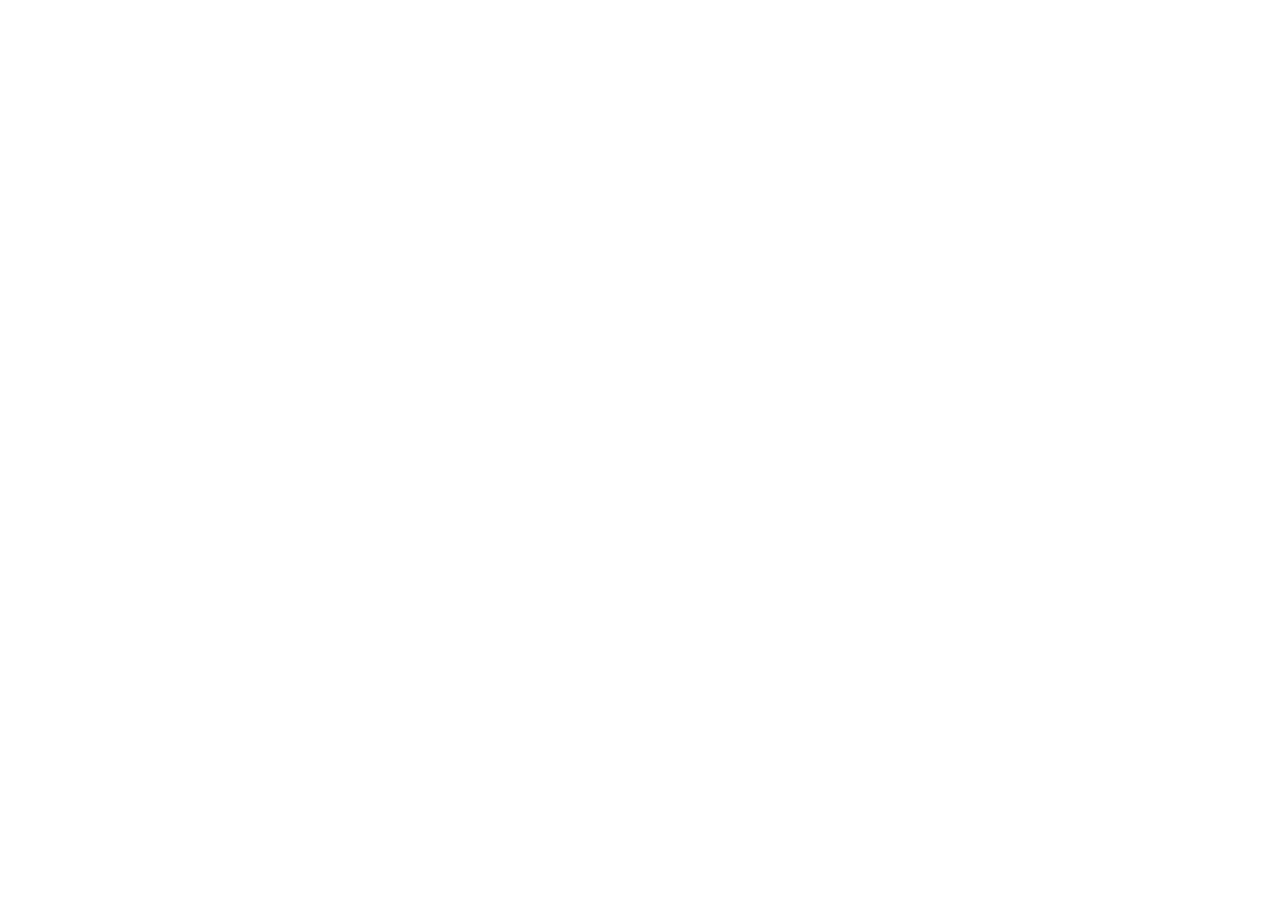
==== index.html @ 6aa1a6d1 "first page commit" ====
<!DOCTYPE html>
<html lang="en">
    <head>
        <meta charset="UTF-8">
        <meta name="viewport" content="width=device-width, initial-scale=1.0">
        <title>saids.sh</title>
    </head>

    <body>
        <header>
            <!---->
            <div class="title">
                <!---->
            </div>
            <section class="navMenu">
                <!---->
            </section>
            <div class="themeSwitch">
                <!---->
            </div>
        </header>
        <main>
            <!---->
            <div class="saids-sh">
                <!---->
            </div>
        </main>
        <footer>
            <!---->
            <div class="pageInfo">
                <!---->
            </div>
        </footer>
    </body>
</html>
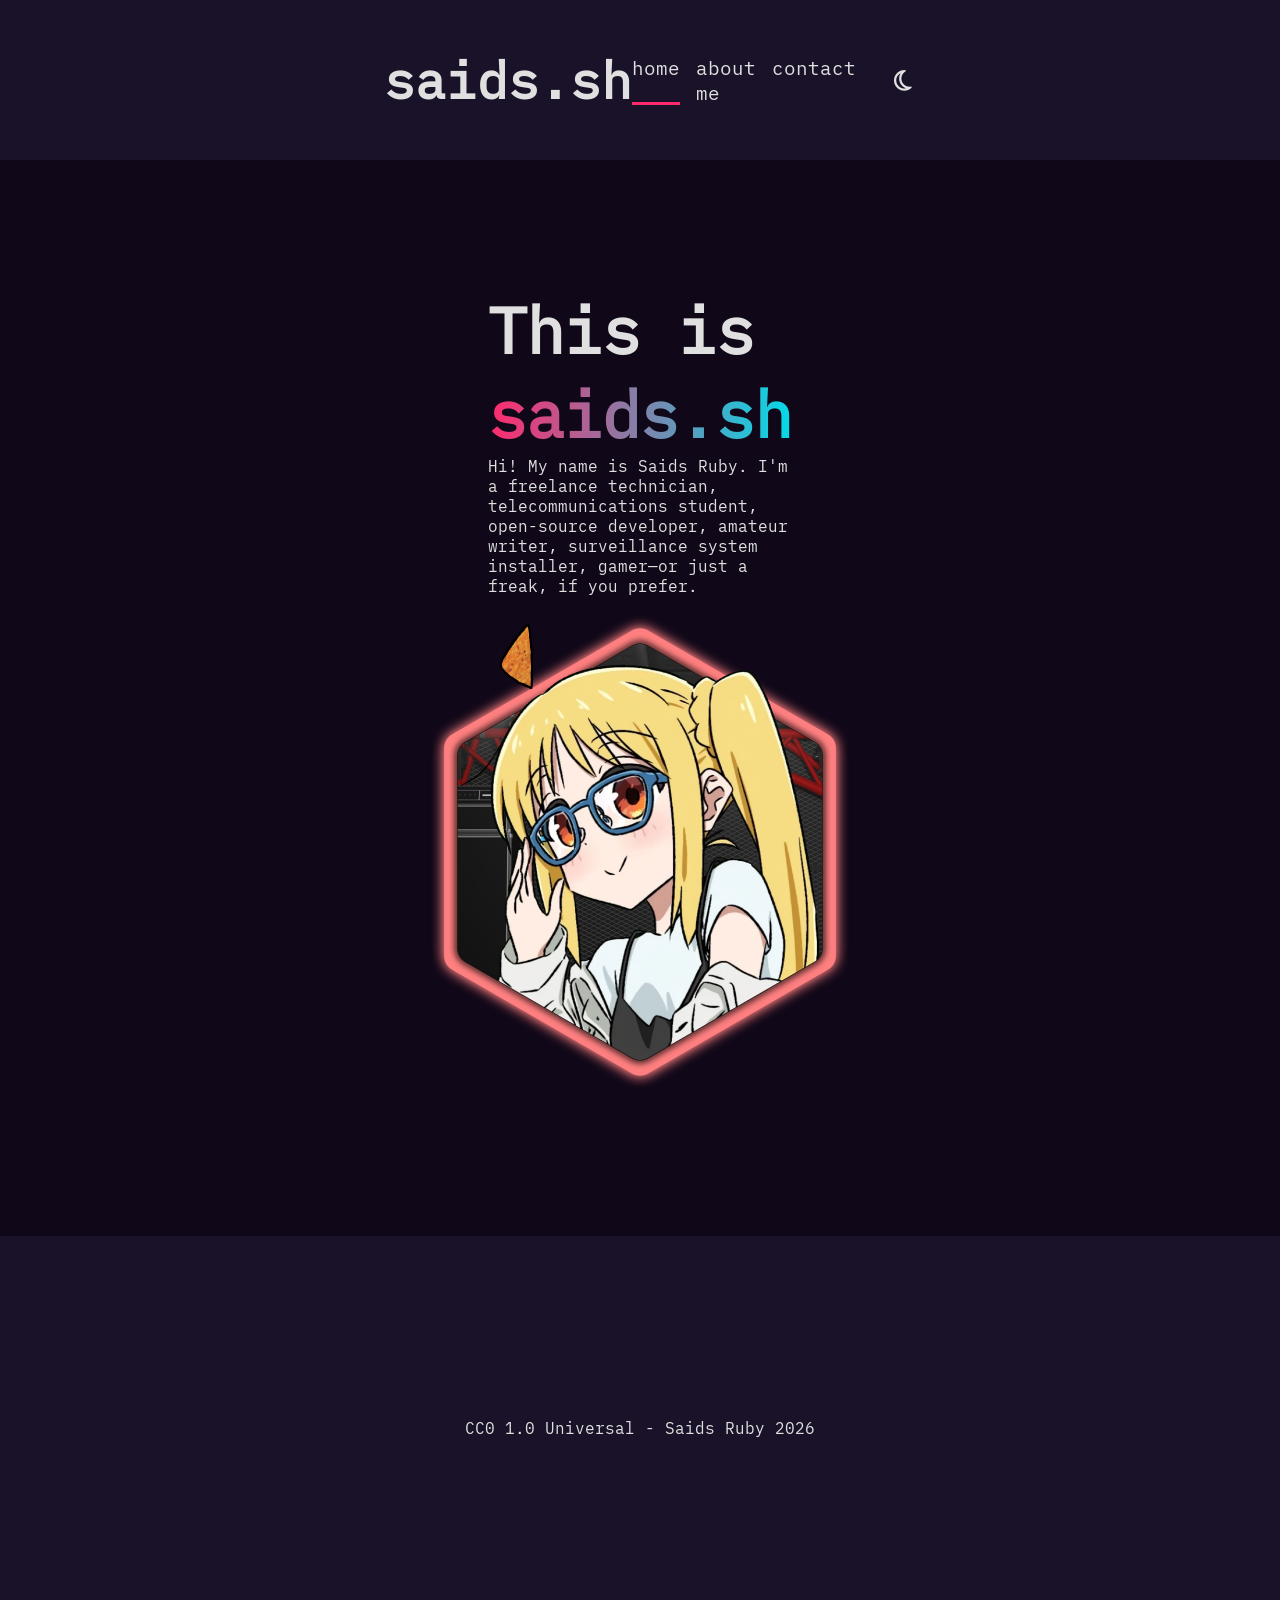
==== commit 294fe163: "worked on footer, styles n aboutMe page" ====
--- a/index.html
+++ b/index.html
@@ -3,6 +3,9 @@
     <head>
         <meta charset="UTF-8">
         <meta name="viewport" content="width=device-width, initial-scale=1.0">
+        <link rel="stylesheet" href="./style/style.css">
+        <script src="./scripts/themeToggle.js" defer></script>
+        <script src="./scripts/yearUpdate.js" defer></script>
         <title>saids.sh</title>
     </head>
 
@@ -11,24 +14,42 @@
             <!---->
             <div class="title">
                 <!---->
+                <h1><a href="index.html">saids.sh</a></h1>
             </div>
-            <section class="navMenu">
+            <div class="headerContent">
                 <!---->
-            </section>
-            <div class="themeSwitch">
-                <!---->
+                <section class="navMenu">
+                    <!---->
+                    <a href="index.html" class="selected">home</a>
+                    <a href="./pages/aboutMe.html">about me</a>
+                    <a href="">contact</a>
+                </section>
+
+                <div class="themeToggle">
+                    <button class="toggleButton" id="toggleBox" aria-label="switch theme">
+                        <span class="icon" id="themeIcon"></span>
+                    </button>
+                </div>
             </div>
         </header>
         <main>
             <!---->
             <div class="saids-sh">
                 <!---->
+                <div class="intro">
+                    <h2>This is <span class="name">saids.sh</span></h2>
+                    <p>
+                        Hi! My name is Saids Ruby. I'm a freelance technician, telecommunications student, open-source developer, amateur writer, surveillance system installer, gamer—or just a freak, if you prefer.
+                    </p>
+                </div>
+                <img src="./assets/images/pic.png" alt="saids image">
             </div>
         </main>
         <footer>
             <!---->
             <div class="pageInfo">
                 <!---->
+                <p>CC0 1.0 Universal - Saids Ruby <span id="year">year</span></p>
             </div>
         </footer>
     </body>
--- a/style/style.css
+++ b/style/style.css
@@ -0,0 +1,256 @@
+@charset "UTF-8";
+/*
+inotifywait -m -r -e modify,create,delete --format '%w%f' **scss/** | while read FILE; do
+    echo "¡Cambio detectado en $FILE! Compilando..."
+    sassc **scss/style.scss** **style/style.css**
+    echo "Compilación lista."
+done
+*/
+:root {
+  --mainBG: #100818;
+  --secondaryBG: #1a1228;
+  --text: #e0e0e0;
+  --shadow: rgba(224, 224, 224, 0.4);
+  --pinkAccent: #ff2a6d;
+  --cyanAccent: #05d9e8; }
+
+.lightTheme {
+  --mainBG: #f5f5fa;
+  --secondaryBG: #e6e6f0;
+  --text: #1e1e2d;
+  --pinkAccent: #c81450;
+  --cyanAccent: #00a0af;
+  --shadow: rgba(30, 30, 45, 0.2); }
+
+@font-face {
+  font-family: 'Symbols Nerd Font';
+  src: url("../assets/fonts/symbolsNerdFont.ttf") format("truetype");
+  font-weight: normal;
+  font-style: normal;
+  font-display: swap; }
+
+@font-face {
+  font-family: 'iMWriting Nerd Font';
+  src: url("../assets/fonts/iMWritingMonoNerdFont-Regular.ttf") format("truetype");
+  font-weight: normal;
+  font-style: normal;
+  font-display: swap; }
+
+:root {
+  --mainBG: #100818;
+  --secondaryBG: #1a1228;
+  --text: #e0e0e0;
+  --shadow: rgba(224, 224, 224, 0.4);
+  --pinkAccent: #ff2a6d;
+  --cyanAccent: #05d9e8; }
+
+.lightTheme {
+  --mainBG: #f5f5fa;
+  --secondaryBG: #e6e6f0;
+  --text: #1e1e2d;
+  --pinkAccent: #c81450;
+  --cyanAccent: #00a0af;
+  --shadow: rgba(30, 30, 45, 0.2); }
+
+* {
+  font-family: 'iMWriting Nerd Font', 'Symbols Nerd Font';
+  box-sizing: border-box;
+  margin: 0;
+  padding: 0; }
+
+body {
+  background-color: var(--mainBG); }
+
+header {
+  display: flex;
+  flex-direction: row;
+  align-self: start;
+  justify-content: space-between;
+  align-items: center;
+  width: 100%;
+  height: 10rem;
+  padding-left: 24rem;
+  padding-right: 24rem;
+  background-color: var(--secondaryBG);
+  color: var(--text); }
+  header .title h1 a {
+    text-decoration: none;
+    color: var(--text);
+    font-size: 3.2rem; }
+  header .headerContent {
+    display: flex;
+    flex-direction: row;
+    align-items: center; }
+    header .headerContent .navMenu {
+      display: flex;
+      gap: 1rem;
+      font-size: 1.2rem; }
+      header .headerContent .navMenu .selected {
+        border-bottom: 0.2rem solid transparent;
+        animation: borderFadeIn 0.2s ease-out forwards; }
+
+@keyframes borderFadeIn {
+  from {
+    border-bottom-color: transparent; }
+  to {
+    border-bottom-color: var(--pinkAccent); } }
+      header .headerContent .navMenu a {
+        text-decoration: none;
+        color: var(--text); }
+    header .headerContent .themeToggle {
+      display: flex;
+      margin-left: 2rem; }
+      header .headerContent .themeToggle .toggleButton {
+        padding-top: 0.2rem;
+        padding-bottom: 0.2rem;
+        padding-left: 0.4rem;
+        padding-right: 0.4rem;
+        background-color: transparent;
+        color: transparent;
+        border: none;
+        border-radius: 0.4rem;
+        cursor: pointer; }
+        header .headerContent .themeToggle .toggleButton:hover .icon {
+          text-shadow: 0 0 5px var(--shadow), 0 0 10px var(--shadow), 0 0 20px var(--shadow); }
+        header .headerContent .themeToggle .toggleButton:active {
+          transform: scale(0.9); }
+          header .headerContent .themeToggle .toggleButton:active .icon {
+            text-shadow: none; }
+        header .headerContent .themeToggle .toggleButton .icon {
+          font-size: 1.6rem;
+          color: var(--text);
+          transition: text-shadow 0.2s ease; }
+
+main {
+  display: flex;
+  justify-content: center;
+  align-items: center;
+  min-height: 80vh;
+  padding-top: 4rem;
+  padding-bottom: 4rem;
+  padding-left: 24rem;
+  padding-right: 24rem;
+  background-color: var(--mainBG);
+  color: var(--text); }
+
+footer {
+  display: flex;
+  align-self: flex-end;
+  justify-content: center;
+  align-content: center;
+  width: 100%;
+  height: 24rem;
+  padding-left: 24rem;
+  padding-right: 24rem;
+  background-color: var(--secondaryBG); }
+  footer .pageInfo {
+    display: flex;
+    align-self: center;
+    justify-content: center;
+    color: var(--text); }
+
+:root {
+  --mainBG: #100818;
+  --secondaryBG: #1a1228;
+  --text: #e0e0e0;
+  --shadow: rgba(224, 224, 224, 0.4);
+  --pinkAccent: #ff2a6d;
+  --cyanAccent: #05d9e8; }
+
+.lightTheme {
+  --mainBG: #f5f5fa;
+  --secondaryBG: #e6e6f0;
+  --text: #1e1e2d;
+  --pinkAccent: #c81450;
+  --cyanAccent: #00a0af;
+  --shadow: rgba(30, 30, 45, 0.2); }
+
+.saids-sh {
+  display: flex;
+  flex-direction: row;
+  align-items: center; }
+  .saids-sh .intro h2 {
+    font-size: 4rem; }
+    .saids-sh .intro h2 .name {
+      background: linear-gradient(90deg, var(--pinkAccent), var(--cyanAccent), var(--pinkAccent));
+      background-size: 200% auto;
+      -webkit-background-clip: text;
+      background-clip: text;
+      display: inline-block;
+      color: transparent;
+      animation: gradient-flow 4s linear infinite; }
+
+@keyframes gradient-flow {
+  0% {
+    background-position: 0% 50%; }
+  100% {
+    background-position: 200% 50%; } }
+  .saids-sh img {
+    width: 32rem; }
+
+:root {
+  --mainBG: #100818;
+  --secondaryBG: #1a1228;
+  --text: #e0e0e0;
+  --shadow: rgba(224, 224, 224, 0.4);
+  --pinkAccent: #ff2a6d;
+  --cyanAccent: #05d9e8; }
+
+.lightTheme {
+  --mainBG: #f5f5fa;
+  --secondaryBG: #e6e6f0;
+  --text: #1e1e2d;
+  --pinkAccent: #c81450;
+  --cyanAccent: #00a0af;
+  --shadow: rgba(30, 30, 45, 0.2); }
+
+.saids-sh {
+  display: flex;
+  flex-direction: column;
+  align-items: center;
+  justify-content: space-between;
+  width: 50%;
+  margin: 4rem; }
+  .saids-sh .profile {
+    display: flex;
+    align-items: center;
+    justify-content: space-between; }
+    .saids-sh .profile img {
+      max-width: 256px;
+      height: auto; }
+    .saids-sh .profile .description {
+      display: flex;
+      flex-direction: column; }
+      .saids-sh .profile .description h2 {
+        font-size: 2.4rem;
+        margin-bottom: 1rem;
+        font-weight: bold; }
+      .saids-sh .profile .description p {
+        padding-top: 1rem;
+        border-top: 2px solid var(--cyanAccent); }
+  .saids-sh .content {
+    display: flex;
+    flex-direction: column;
+    justify-content: space-between; }
+    .saids-sh .content div {
+      border-top: 1px solid var(--cyanAccent);
+      padding-top: 1rem;
+      margin-top: 2rem; }
+      .saids-sh .content div h3 {
+        font-size: 2rem;
+        text-transform: uppercase;
+        letter-spacing: 1px;
+        text-align: center;
+        margin: 1rem; }
+      .saids-sh .content div .list {
+        list-style: " ";
+        margin-bottom: 1rem;
+        text-align: left;
+        padding-left: 8rem;
+        padding-right: 8rem; }
+        .saids-sh .content div .list ul {
+          list-style: " ";
+          padding-left: 2rem;
+          margin-top: 1rem;
+          margin-bottom: 1rem;
+          text-align: left; }
